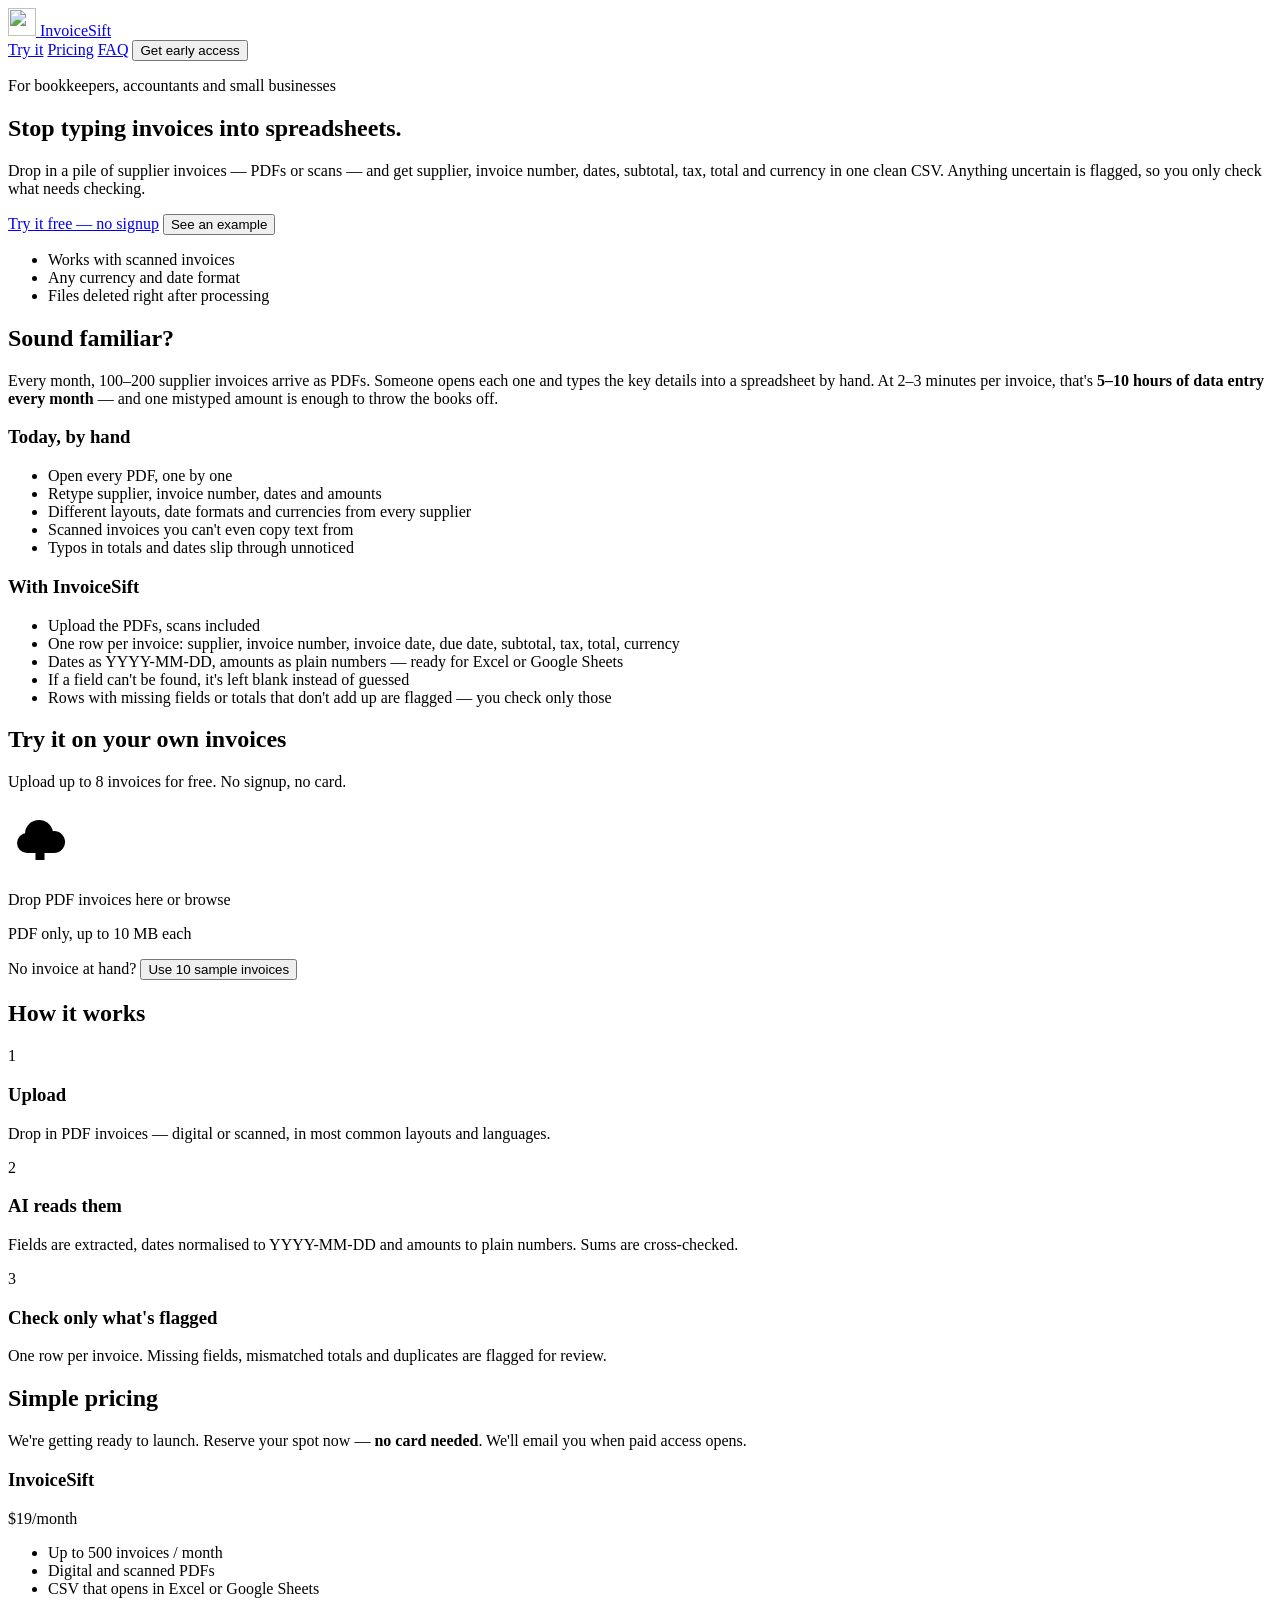
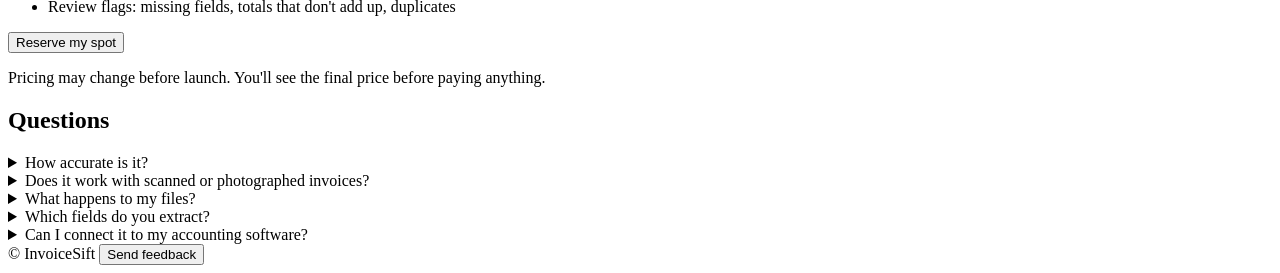
==== web/static/index.html @ 5f8e02c3 "Initial upload of InvoiceSift site Co-Authored-By: Claude Opus 5.5 <noreply@anthropic.com>" ====
<!doctype html>
<html lang="en">
<head>
  <meta charset="utf-8">
  <meta name="viewport" content="width=device-width, initial-scale=1">
  <title>InvoiceSift — PDF invoices to a clean spreadsheet</title>
  <meta name="description" content="Drop in PDF invoices, including scans, and get supplier, invoice number, dates, amounts and currency in one clean CSV. Uncertain fields are flagged for review.">
  <link rel="preconnect" href="https://fonts.googleapis.com">
  <link rel="preconnect" href="https://fonts.gstatic.com" crossorigin>
  <link href="https://fonts.googleapis.com/css2?family=Inter:wght@400;500;600;700&display=swap" rel="stylesheet">
  <link rel="icon" type="image/svg+xml" href="/static/logo.svg">
  <link rel="icon" type="image/png" href="/static/logo.png">
  <link rel="apple-touch-icon" href="/static/logo.png">
  <link rel="stylesheet" href="/static/styles.css">
</head>
<body>
  <header class="nav">
    <div class="wrap nav-inner">
      <a class="logo" href="#top"><img class="logo-mark" src="/static/logo.svg" alt="" width="28" height="28"> InvoiceSift</a>
      <nav class="nav-links">
        <a href="#demo">Try it</a>
        <a href="#pricing">Pricing</a>
        <a href="#faq">FAQ</a>
        <button class="btn btn-small" data-open-modal="">Get early access</button>
      </nav>
    </div>
  </header>

  <main id="top">
    <section class="hero">
      <div class="wrap">
        <p class="eyebrow">For bookkeepers, accountants and small businesses</p>
        <h1>Stop typing invoices into spreadsheets.</h1>
        <p class="lead">Drop in a pile of supplier invoices — PDFs or scans — and get supplier, invoice number,
          dates, subtotal, tax, total and currency in one clean CSV. Anything uncertain is flagged,
          so you only check what needs checking.</p>
        <div class="hero-cta">
          <a class="btn" href="#demo">Try it free — no signup</a>
          <button class="btn btn-ghost" id="hero-sample">See an example</button>
        </div>
        <ul class="hero-points">
          <li>Works with scanned invoices</li>
          <li>Any currency and date format</li>
          <li>Files deleted right after processing</li>
        </ul>
      </div>
    </section>

    <section class="problem" id="problem">
      <div class="wrap">
        <h2>Sound familiar?</h2>
        <p class="section-lead">Every month, 100–200 supplier invoices arrive as PDFs. Someone opens each one and types
          the key details into a spreadsheet by hand. At 2–3 minutes per invoice, that's
          <strong>5–10 hours of data entry every month</strong> — and one mistyped amount is enough to throw the books off.</p>
        <div class="compare">
          <div class="compare-col compare-before">
            <h3>Today, by hand</h3>
            <ul>
              <li>Open every PDF, one by one</li>
              <li>Retype supplier, invoice number, dates and amounts</li>
              <li>Different layouts, date formats and currencies from every supplier</li>
              <li>Scanned invoices you can't even copy text from</li>
              <li>Typos in totals and dates slip through unnoticed</li>
            </ul>
          </div>
          <div class="compare-col compare-after">
            <h3>With InvoiceSift</h3>
            <ul>
              <li>Upload the PDFs, scans included</li>
              <li>One row per invoice: supplier, invoice number, invoice date, due date, subtotal, tax, total, currency</li>
              <li>Dates as YYYY-MM-DD, amounts as plain numbers — ready for Excel or Google Sheets</li>
              <li>If a field can't be found, it's left blank instead of guessed</li>
              <li>Rows with missing fields or totals that don't add up are flagged — you check only those</li>
            </ul>
          </div>
        </div>
      </div>
    </section>

    <section class="demo" id="demo">
      <div class="wrap">
        <h2>Try it on your own invoices</h2>
        <p class="section-lead" id="free-note">Upload up to 8 invoices for free. No signup, no card.</p>

        <div class="dropzone" id="dropzone" tabindex="0" role="button" aria-label="Choose PDF invoices">
          <input type="file" id="file-input" accept="application/pdf,.pdf" multiple hidden>
          <svg class="dz-icon" viewBox="0 0 64 64" width="64" height="64" aria-hidden="true" focusable="false">
            <g class="dz-cloud">
              <circle cx="19" cy="36" r="10"/>
              <circle cx="31" cy="27" r="14"/>
              <circle cx="46" cy="35" r="11"/>
              <rect x="19" y="30" width="27" height="16"/>
            </g>
            <path class="dz-arrow" d="M32 29 L41 40 H36.5 V53 H27.5 V40 H23 Z"/>
          </svg>
          <p class="dz-title">Drop PDF invoices here or <span class="link">browse</span></p>
          <p class="dz-hint" id="dz-hint">PDF only, up to 10 MB each</p>
        </div>
        <div class="demo-actions">
          <span>No invoice at hand?</span>
          <button class="btn btn-ghost btn-small" id="sample-btn">Use 10 sample invoices</button>
        </div>

        <div class="status" id="status" hidden></div>

        <div class="results" id="results" hidden>
          <div class="results-head">
            <div>
              <h3 id="results-title">Results</h3>
              <p class="muted" id="results-sub"></p>
            </div>
            <button class="btn btn-small" id="download-btn">Download CSV</button>
          </div>
          <div class="table-scroll">
            <table id="results-table">
              <thead>
                <tr>
                  <th>File</th><th>Supplier</th><th>Invoice #</th><th>Invoice date</th><th>Due date</th>
                  <th class="num">Subtotal</th><th class="num">Tax</th><th class="num">Total</th><th>Currency</th><th>Status</th>
                </tr>
              </thead>
              <tbody></tbody>
            </table>
          </div>
          <div class="results-foot">
            <p class="muted">Was this useful? <button class="link-btn" data-open-modal="" data-mode="feedback">Tell us what's wrong or missing</button></p>
          </div>
        </div>
      </div>
    </section>

    <section class="how">
      <div class="wrap">
        <h2>How it works</h2>
        <div class="steps">
          <div class="step"><span class="step-n">1</span><h3>Upload</h3><p>Drop in PDF invoices — digital or scanned, in most common layouts and languages.</p></div>
          <div class="step"><span class="step-n">2</span><h3>AI reads them</h3><p>Fields are extracted, dates normalised to YYYY-MM-DD and amounts to plain numbers. Sums are cross-checked.</p></div>
          <div class="step"><span class="step-n">3</span><h3>Check only what's flagged</h3><p>One row per invoice. Missing fields, mismatched totals and duplicates are flagged for review.</p></div>
        </div>
      </div>
    </section>

    <section class="pricing" id="pricing">
      <div class="wrap">
        <h2>Simple pricing</h2>
        <p class="section-lead">We're getting ready to launch. Reserve your spot now — <strong>no card needed</strong>.
          We'll email you when paid access opens.</p>
        <div class="plans plans-single">
          <div class="plan plan-featured">
            <h3>InvoiceSift</h3>
            <p class="price"><span>$19</span>/month</p>
            <ul>
              <li>Up to 500 invoices / month</li>
              <li>Digital and scanned PDFs</li>
              <li>CSV that opens in Excel or Google Sheets</li>
              <li>Review flags: missing fields, totals that don't add up, duplicates</li>
            </ul>
            <button class="btn" data-open-modal="Yes $19">Reserve my spot</button>
            <p class="fine">Pricing may change before launch. You'll see the final price before paying anything.</p>
          </div>
        </div>
      </div>
    </section>

    <section class="faq" id="faq">
      <div class="wrap narrow">
        <h2>Questions</h2>
        <details><summary>How accurate is it?</summary><p>Try it on your own invoices and see. Rather than guess, it leaves a field blank and flags the row when something can't be found or the numbers don't add up — so you know which rows to double-check.</p></details>
        <details><summary>Does it work with scanned or photographed invoices?</summary><p>Yes. Pages without a text layer are read as images. Very blurry or handwritten invoices may be flagged for review.</p></details>
        <details><summary>What happens to my files?</summary><p>Your PDFs are processed and deleted immediately — we don't keep them. The content is sent to our AI provider (OpenAI) for extraction, which does not use API data for training.</p></details>
        <details><summary>Which fields do you extract?</summary><p>Supplier name, invoice number, invoice date, due date, subtotal, tax, total and currency. Need line items or other fields? Tell us — it helps us decide what to build next.</p></details>
        <details><summary>Can I connect it to my accounting software?</summary><p>Today you get a CSV that opens in Excel or Google Sheets. If you'd want it sent straight to QuickBooks, Xero or another tool, tell us which one when you reserve your spot.</p></details>
      </div>
    </section>
  </main>

  <footer class="footer">
    <div class="wrap footer-inner">
      <span>© InvoiceSift</span>
      <button class="link-btn" data-open-modal="" data-mode="feedback">Send feedback</button>
    </div>
  </footer>

  <!-- Pre-order + feedback window -->
  <div class="modal-backdrop" id="modal" hidden>
    <div class="modal" role="dialog" aria-modal="true" aria-labelledby="modal-title">
      <button class="modal-close" id="modal-close" aria-label="Close">×</button>
      <div id="modal-form-view">
        <h2 id="modal-title">Get early access</h2>
        <p class="muted" id="modal-lead">No card needed. We'll email you when paid access opens.</p>

        <form id="modal-form" novalidate>
          <fieldset class="block" id="fb-block">
            <legend>How did the extraction do?</legend>
            <div class="chips" id="rating-chips">
              <label class="chip"><input type="radio" name="rating" value="great"> All correct</label>
              <label class="chip"><input type="radio" name="rating" value="mostly"> Mostly right</label>
              <label class="chip"><input type="radio" name="rating" value="poor"> Many mistakes</label>
              <label class="chip"><input type="radio" name="rating" value="not_tried"> Didn't try</label>
            </div>
            <label class="field">
              <span>What's wrong, missing, or would make this a must-have for you?</span>
              <textarea name="comment" rows="3" placeholder="e.g. I also need line items, or: it got the due date wrong on…"></textarea>
            </label>
          </fieldset>

          <fieldset class="block" id="plan-block">
            <legend>Would you pay $19/month for this (up to 500 invoices)?</legend>
            <div class="plan-pick plan-pick-single">
              <label class="pick"><input type="radio" name="plan" value="Yes $19"><span><b>Yes</b> — reserve my spot at $19/mo</span></label>
              <label class="pick"><input type="radio" name="plan" value="Too expensive"><span>Yes, but only if it were cheaper</span></label>
              <label class="pick"><input type="radio" name="plan" value="Would not pay"><span>No, I wouldn't pay for this</span></label>
            </div>
          </fieldset>

          <div class="row2">
            <label class="field">
              <span>Invoices per month</span>
              <select name="monthly_volume">
                <option value="">Choose…</option>
                <option>Under 20</option><option>20–100</option><option>100–500</option>
                <option>500–2,000</option><option>2,000+</option>
              </select>
            </label>
            <label class="field">
              <span>Email <small class="muted">(we'll tell you when it launches)</small></span>
              <input type="email" name="email" placeholder="you@company.com" autocomplete="email">
            </label>
          </div>

          <fieldset class="block compact">
            <legend>Where should the data go? <small class="muted">(optional)</small></legend>
            <div class="chips">
              <label class="chip"><input type="checkbox" name="integrations" value="Excel/CSV"> Excel / CSV</label>
              <label class="chip"><input type="checkbox" name="integrations" value="Google Sheets"> Google Sheets</label>
              <label class="chip"><input type="checkbox" name="integrations" value="QuickBooks"> QuickBooks</label>
              <label class="chip"><input type="checkbox" name="integrations" value="Xero"> Xero</label>
              <label class="chip"><input type="checkbox" name="integrations" value="Other"> Other</label>
            </div>
          </fieldset>

          <label class="hp" aria-hidden="true">Website <input type="text" name="website" tabindex="-1" autocomplete="off"></label>
          <p class="form-error" id="form-error" hidden></p>
          <button class="btn btn-wide" type="submit" id="modal-submit">Reserve my spot</button>
          <p class="fine">No payment now. We'll only email you about the launch. Unsubscribe any time.</p>
        </form>
      </div>
      <div id="modal-thanks" hidden>
        <h2>Thank you! 🙌</h2>
        <p id="thanks-text">Your feedback goes straight to the founder and shapes what we build next.</p>
        <button class="btn" id="thanks-close">Close</button>
      </div>
    </div>
  </div>

  <script src="/static/app.js"></script>
</body>
</html>
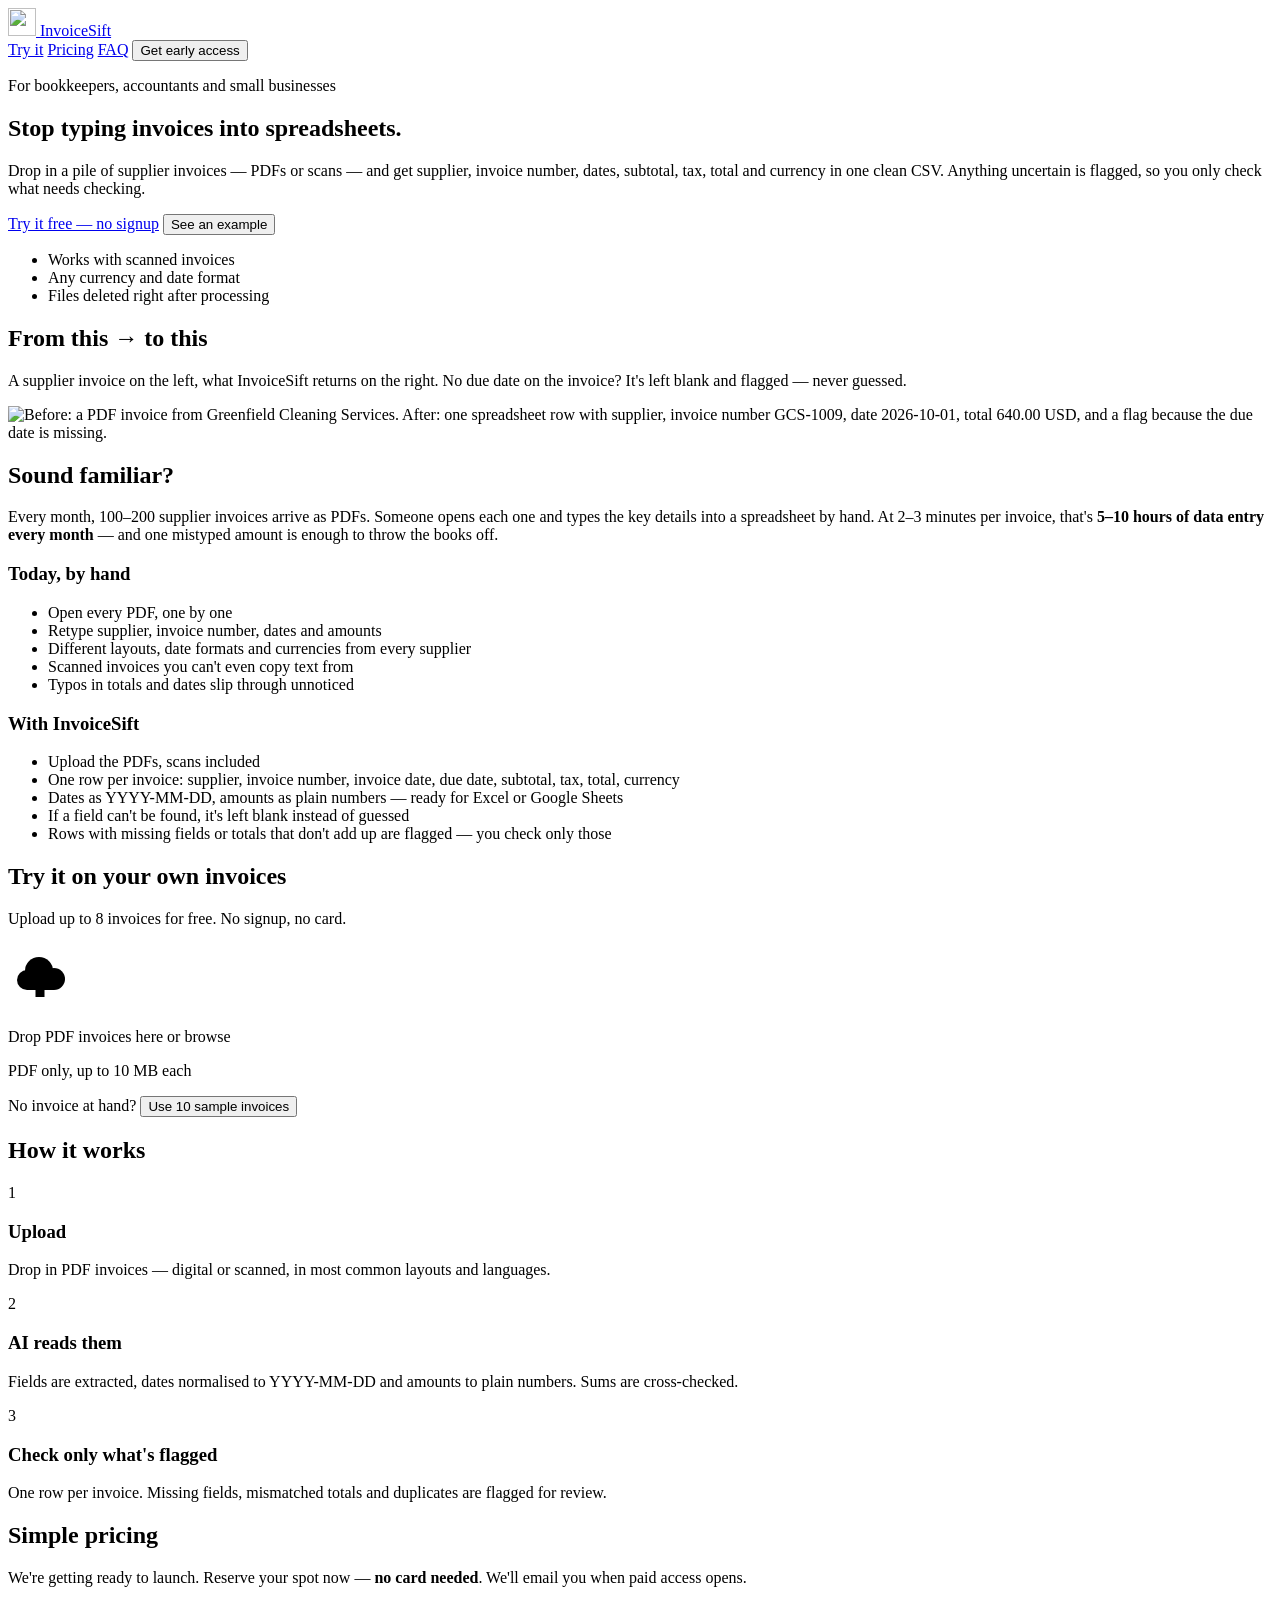
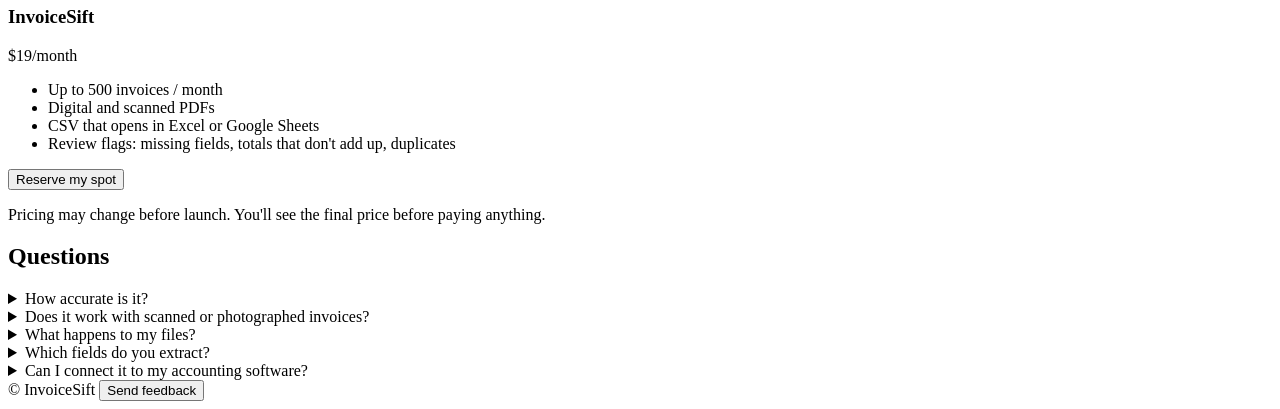
==== commit 8a087b6d: "Add before/after example to landing page Co-Authored-By: Claude Opus 5.5 <noreply@anthropic.com>" ====
--- a/web/static/index.html
+++ b/web/static/index.html
@@ -46,6 +46,19 @@
       </div>
     </section>
 
+    <section class="showcase" id="example">
+      <div class="wrap">
+        <h2>From this → to this</h2>
+        <p class="section-lead">A supplier invoice on the left, what InvoiceSift returns on the right.
+          No due date on the invoice? It's left blank and flagged — never guessed.</p>
+        <picture class="showcase-img">
+          <source media="(max-width: 700px)" srcset="/static/img/before-after-mobile.png">
+          <img src="/static/img/before-after-desktop.png" width="1200" height="380"
+               alt="Before: a PDF invoice from Greenfield Cleaning Services. After: one spreadsheet row with supplier, invoice number GCS-1009, date 2026-10-01, total 640.00 USD, and a flag because the due date is missing.">
+        </picture>
+      </div>
+    </section>
+
     <section class="problem" id="problem">
       <div class="wrap">
         <h2>Sound familiar?</h2>
